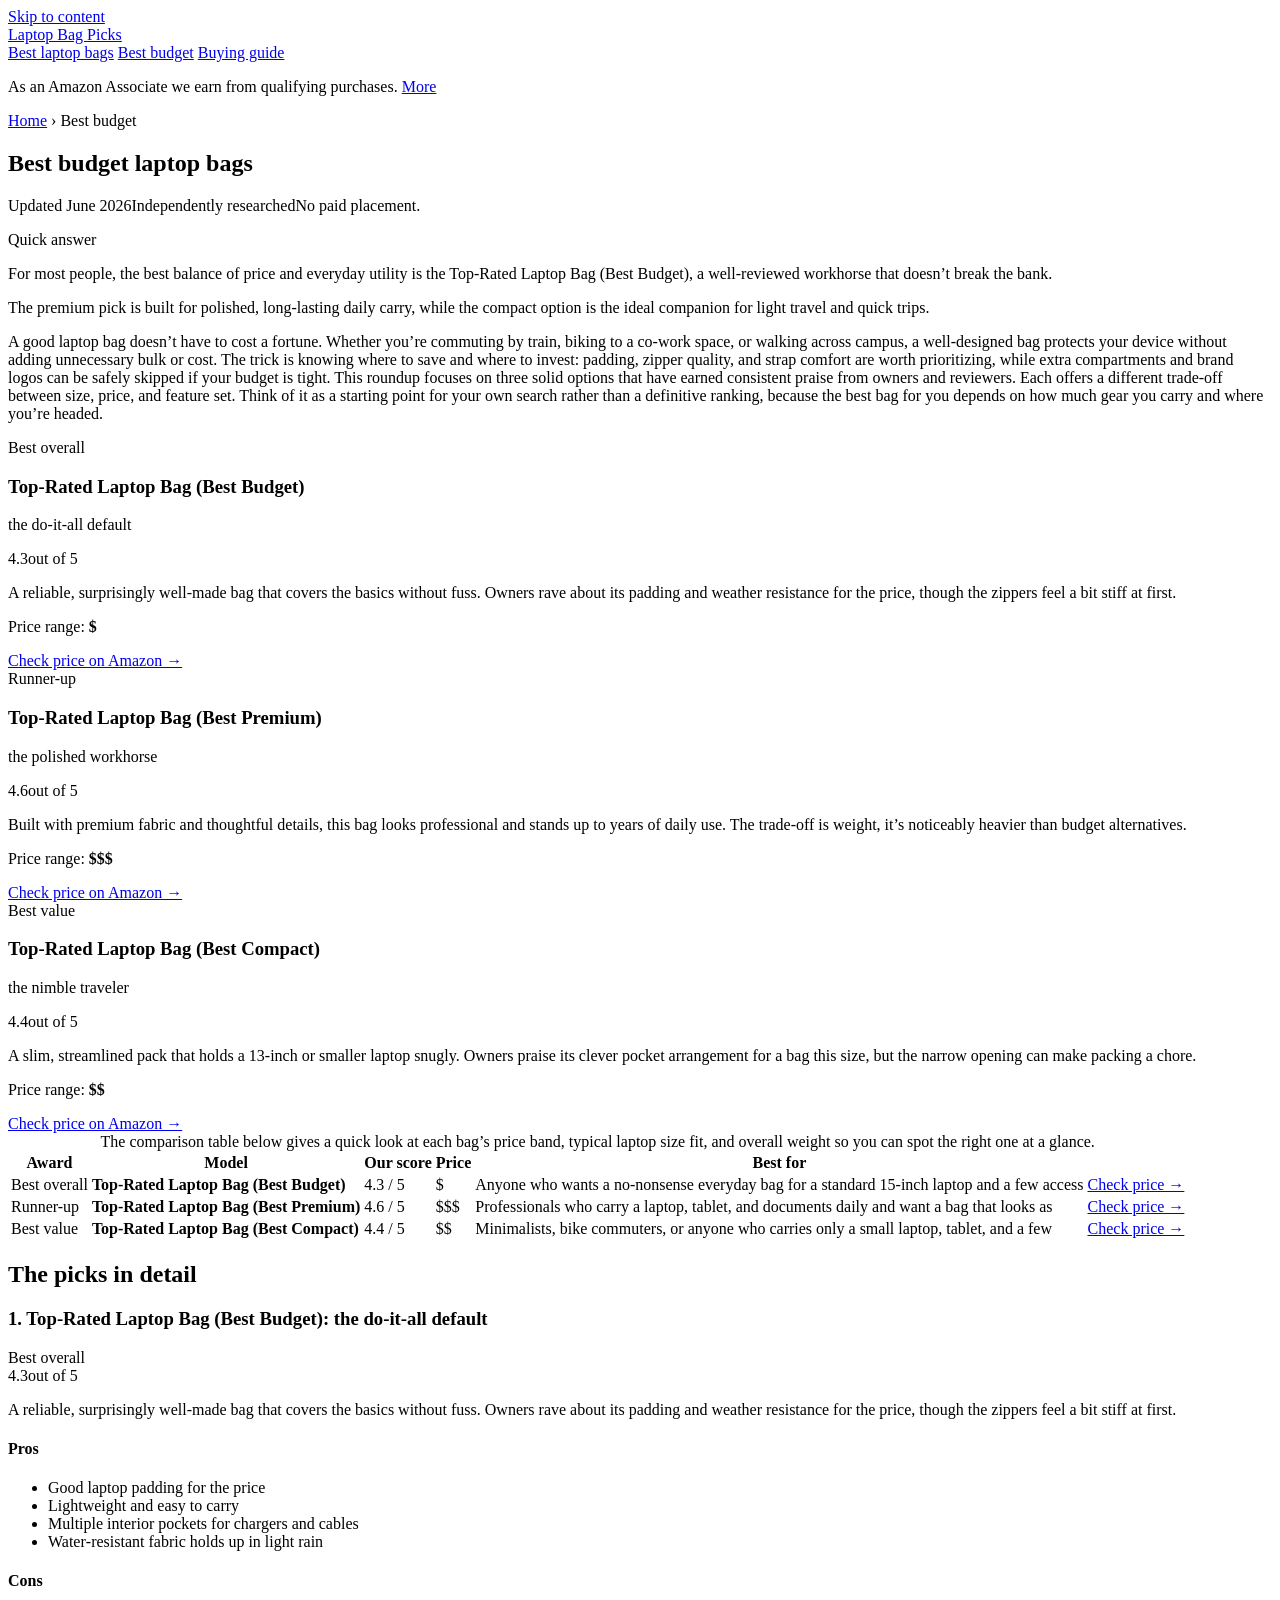
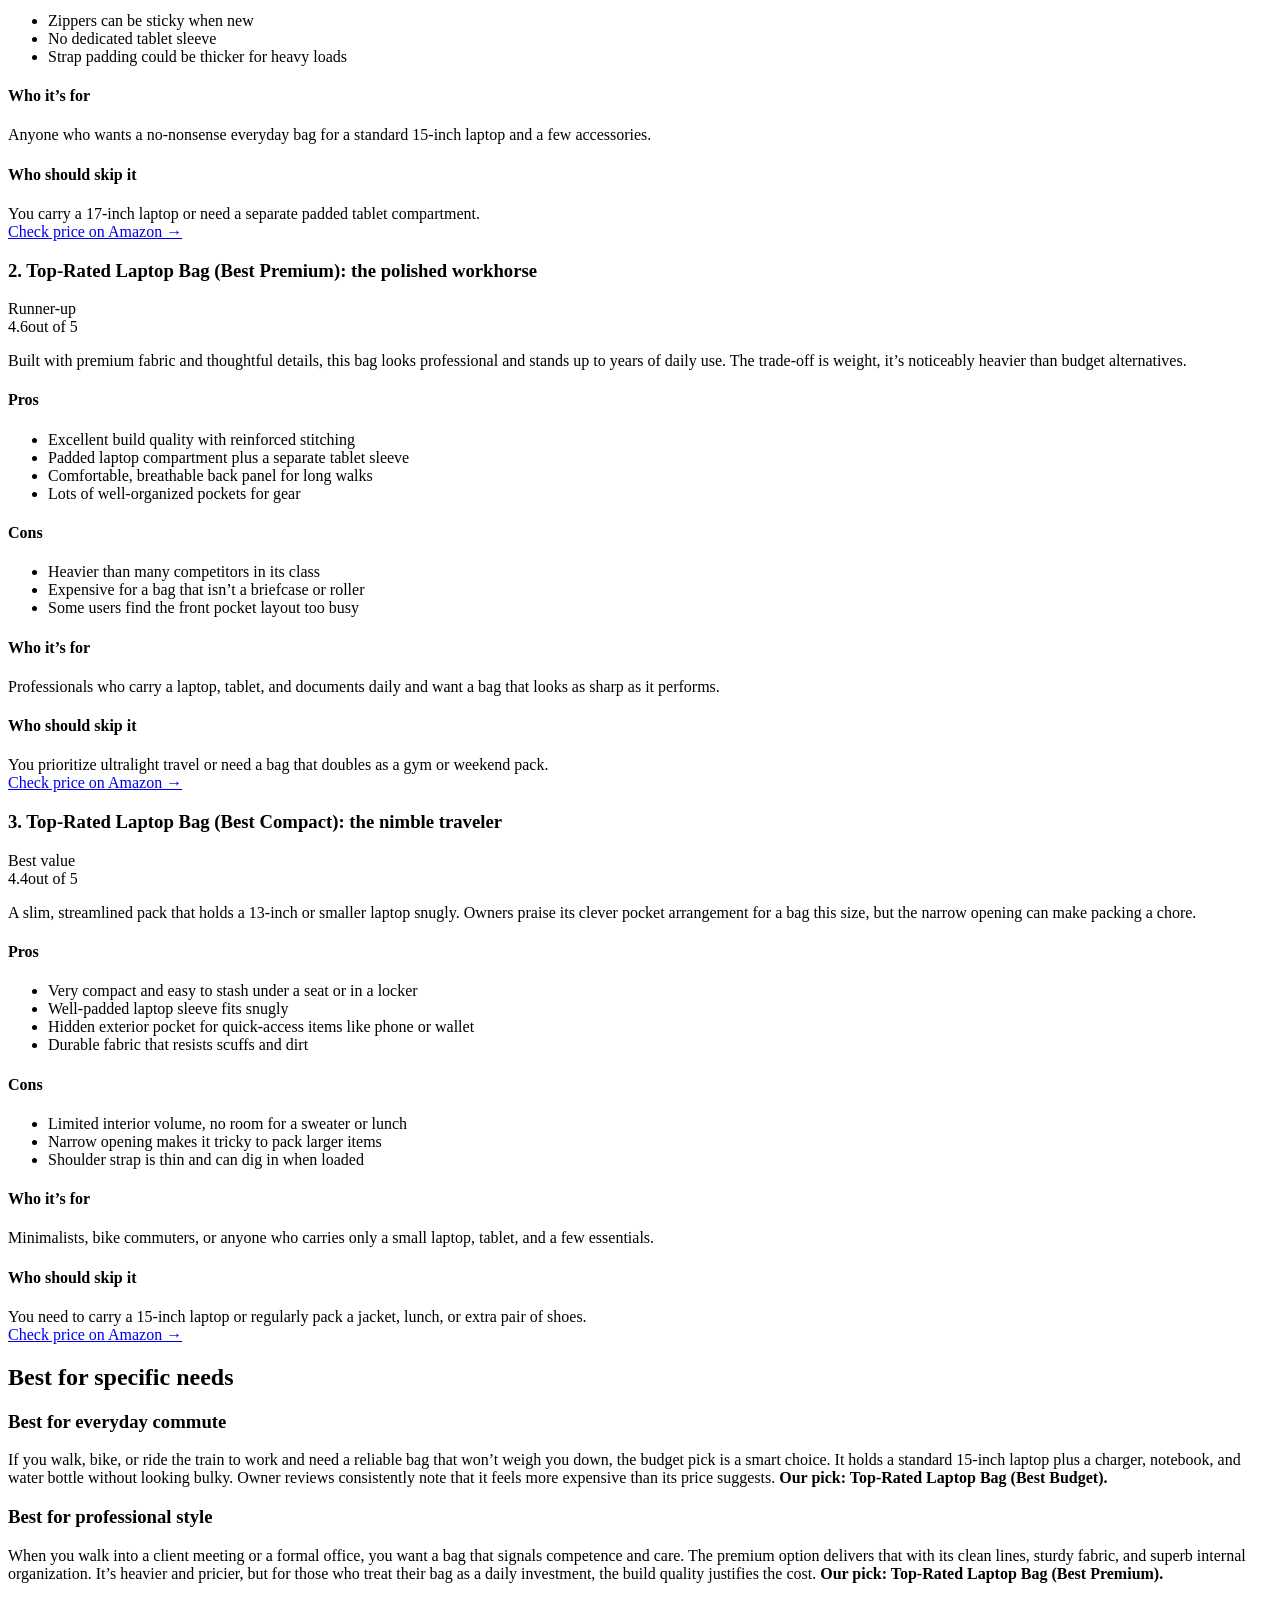
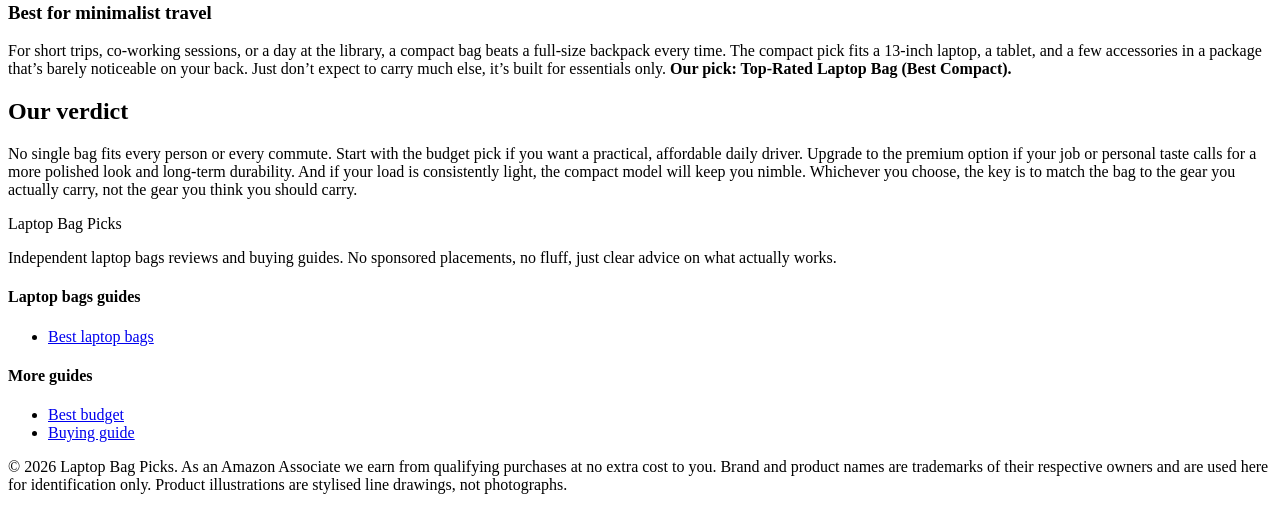
==== best-budget-laptop-bag/index.html @ 3cd90a1e "Rebuild with gold-standard generator: fix /<repo>/ link prefix, add SEO + GEO + JSON-LD" ====
<!DOCTYPE html>
<html lang="en">
<head>
  <meta charset="UTF-8">
  <meta name="viewport" content="width=device-width, initial-scale=1">
  <title>Best budget laptop bags for 2026 | Laptop Bag Picks</title>
  <meta name="description" content="The best budget laptop bags in 2026. Great performance without the premium price.">
  <link rel="canonical" href="https://lee-fuhr.github.io/laptop-bag-picks/best-budget-laptop-bag/">
  <meta name="robots" content="index, follow, max-image-preview:large">
  <meta property="og:type" content="article">
  <meta property="og:site_name" content="Laptop Bag Picks">
  <meta property="og:title" content="Best budget laptop bags for 2026 | Laptop Bag Picks">
  <meta property="og:description" content="The best budget laptop bags in 2026. Great performance without the premium price.">
  <meta property="og:url" content="https://lee-fuhr.github.io/laptop-bag-picks/best-budget-laptop-bag/">
  <meta name="twitter:card" content="summary_large_image">
  <meta name="twitter:title" content="Best budget laptop bags for 2026 | Laptop Bag Picks">
  <meta name="twitter:description" content="The best budget laptop bags in 2026. Great performance without the premium price.">
  <link rel="stylesheet" href="/laptop-bag-picks/css/style.css">
  <script defer data-domain="lee-fuhr.github.io/laptop-bag-picks" src="https://plausible.io/js/script.js"></script>
<script type="application/ld+json">
{
  "@context": "https://schema.org",
  "@graph": [
    {
      "@type": "WebSite",
      "@id": "https://lee-fuhr.github.io/laptop-bag-picks/#website",
      "url": "https://lee-fuhr.github.io/laptop-bag-picks/",
      "name": "Laptop Bag Picks",
      "publisher": {
        "@type": "Organization",
        "name": "Laptop Bag Picks"
      }
    },
    {
      "@type": "BreadcrumbList",
      "itemListElement": [
        {
          "@type": "ListItem",
          "position": 1,
          "name": "Home",
          "item": "https://lee-fuhr.github.io/laptop-bag-picks/"
        },
        {
          "@type": "ListItem",
          "position": 2,
          "name": "Best budget",
          "item": "https://lee-fuhr.github.io/laptop-bag-picks/best-budget-laptop-bag/"
        }
      ]
    },
    {
      "@type": "ItemList",
      "name": "Best budget laptop bags",
      "itemListOrder": "https://schema.org/ItemListOrderDescending",
      "numberOfItems": 3,
      "itemListElement": [
        {
          "@type": "ListItem",
          "position": 1,
          "item": {
            "@type": "Product",
            "name": "Top-Rated Laptop Bag (Best Budget)",
            "description": "",
            "review": {
              "@type": "Review",
              "reviewBody": "",
              "author": {
                "@type": "Organization",
                "name": "Laptop Bag Picks"
              },
              "reviewRating": {
                "@type": "Rating",
                "ratingValue": 4.3,
                "bestRating": 5,
                "worstRating": 1
              }
            },
            "offers": {
              "@type": "Offer",
              "url": "https://www.amazon.com/s?k=Top-Rated+Laptop+Bag+%28Best+Budget%29&tag=leefuhrpicks-20",
              "availability": "https://schema.org/InStock",
              "priceCurrency": "USD"
            }
          }
        },
        {
          "@type": "ListItem",
          "position": 2,
          "item": {
            "@type": "Product",
            "name": "Top-Rated Laptop Bag (Best Premium)",
            "description": "",
            "review": {
              "@type": "Review",
              "reviewBody": "",
              "author": {
                "@type": "Organization",
                "name": "Laptop Bag Picks"
              },
              "reviewRating": {
                "@type": "Rating",
                "ratingValue": 4.6,
                "bestRating": 5,
                "worstRating": 1
              }
            },
            "offers": {
              "@type": "Offer",
              "url": "https://www.amazon.com/s?k=Top-Rated+Laptop+Bag+%28Best+Premium%29&tag=leefuhrpicks-20",
              "availability": "https://schema.org/InStock",
              "priceCurrency": "USD"
            }
          }
        },
        {
          "@type": "ListItem",
          "position": 3,
          "item": {
            "@type": "Product",
            "name": "Top-Rated Laptop Bag (Best Compact)",
            "description": "",
            "review": {
              "@type": "Review",
              "reviewBody": "",
              "author": {
                "@type": "Organization",
                "name": "Laptop Bag Picks"
              },
              "reviewRating": {
                "@type": "Rating",
                "ratingValue": 4.4,
                "bestRating": 5,
                "worstRating": 1
              }
            },
            "offers": {
              "@type": "Offer",
              "url": "https://www.amazon.com/s?k=Top-Rated+Laptop+Bag+%28Best+Compact%29&tag=leefuhrpicks-20",
              "availability": "https://schema.org/InStock",
              "priceCurrency": "USD"
            }
          }
        }
      ]
    },
    {
      "@type": "WebPage",
      "@id": "https://lee-fuhr.github.io/laptop-bag-picks/best-budget-laptop-bag/#webpage",
      "url": "https://lee-fuhr.github.io/laptop-bag-picks/best-budget-laptop-bag/",
      "name": "Best budget laptop bags for 2026",
      "description": "The best budget laptop bags in 2026. Great performance without the premium price.",
      "isPartOf": {
        "@id": "https://lee-fuhr.github.io/laptop-bag-picks/#website"
      }
    }
  ]
}
</script>
</head>
<body>
  <a class="skip-link" href="#main">Skip to content</a>
  <header>
    <div class="container">
      <a class="brand" href="/laptop-bag-picks/">Laptop Bag <span class="dot">Picks</span></a>
      <nav>
      <a href="/laptop-bag-picks/best-laptop-bag/">Best laptop bags</a>
      <a href="/laptop-bag-picks/best-budget-laptop-bag/">Best budget</a>
      <a href="/laptop-bag-picks/laptop-bag-buying-guide/">Buying guide</a>
      </nav>
    </div>
  </header>
  <main id="main">
    <div class="container">
      <p class="affiliate-note">As an Amazon Associate we earn from qualifying purchases. <a href="#site-footer">More</a></p>
      <article>
<div class="breadcrumb"><a href="/laptop-bag-picks/">Home</a> › Best budget</div>
<h1>Best budget laptop bags</h1>

<p class="updated"><span class="pill live">Updated June 2026</span><span class="pill">Independently researched</span><span>No paid placement.</span></p>

<div class="tldr"><span class="tldr-label">Quick answer</span>
<p>For most people, the best balance of price and everyday utility is the Top‑Rated Laptop Bag (Best Budget), a well‑reviewed workhorse that doesn’t break the bank.</p>
<p>The premium pick is built for polished, long‑lasting daily carry, while the compact option is the ideal companion for light travel and quick trips.</p>
</div>

<p>A good laptop bag doesn’t have to cost a fortune. Whether you’re commuting by train, biking to a co‑work space, or walking across campus, a well‑designed bag protects your device without adding unnecessary bulk or cost. The trick is knowing where to save and where to invest: padding, zipper quality, and strap comfort are worth prioritizing, while extra compartments and brand logos can be safely skipped if your budget is tight. This roundup focuses on three solid options that have earned consistent praise from owners and reviewers. Each offers a different trade‑off between size, price, and feature set. Think of it as a starting point for your own search rather than a definitive ranking, because the best bag for you depends on how much gear you carry and where you’re headed.</p>

<div class="picks">
  <div class="pick is-top">
    <span class="ribbon best">Best overall</span>
    
    <div class="pick-body">
    <h3>Top-Rated Laptop Bag (Best Budget)</h3>
    <p class="pick-sub">the do‑it‑all default</p>
    <span class="stars"><span class="num">4.3</span><span class="bar"><span style="width:86%"></span></span><span>out of 5</span></span>
    <p class="blurb">A reliable, surprisingly well‑made bag that covers the basics without fuss. Owners rave about its padding and weather resistance for the price, though the zippers feel a bit stiff at first.</p>
    <p class="price-range">Price range: <b>$</b></p>
    <a class="btn-amazon full" href="https://www.amazon.com/s?k=Top-Rated+Laptop+Bag+%28Best+Budget%29&tag=leefuhrpicks-20" rel="nofollow sponsored noopener" target="_blank">Check price on Amazon &rarr;</a>
    </div>
  </div>
  <div class="pick">
    <span class="ribbon runner">Runner-up</span>
    
    <div class="pick-body">
    <h3>Top-Rated Laptop Bag (Best Premium)</h3>
    <p class="pick-sub">the polished workhorse</p>
    <span class="stars"><span class="num">4.6</span><span class="bar"><span style="width:92%"></span></span><span>out of 5</span></span>
    <p class="blurb">Built with premium fabric and thoughtful details, this bag looks professional and stands up to years of daily use. The trade‑off is weight, it’s noticeably heavier than budget alternatives.</p>
    <p class="price-range">Price range: <b>$$$</b></p>
    <a class="btn-amazon full" href="https://www.amazon.com/s?k=Top-Rated+Laptop+Bag+%28Best+Premium%29&tag=leefuhrpicks-20" rel="nofollow sponsored noopener" target="_blank">Check price on Amazon &rarr;</a>
    </div>
  </div>
  <div class="pick">
    <span class="ribbon value">Best value</span>
    
    <div class="pick-body">
    <h3>Top-Rated Laptop Bag (Best Compact)</h3>
    <p class="pick-sub">the nimble traveler</p>
    <span class="stars"><span class="num">4.4</span><span class="bar"><span style="width:88%"></span></span><span>out of 5</span></span>
    <p class="blurb">A slim, streamlined pack that holds a 13‑inch or smaller laptop snugly. Owners praise its clever pocket arrangement for a bag this size, but the narrow opening can make packing a chore.</p>
    <p class="price-range">Price range: <b>$$</b></p>
    <a class="btn-amazon full" href="https://www.amazon.com/s?k=Top-Rated+Laptop+Bag+%28Best+Compact%29&tag=leefuhrpicks-20" rel="nofollow sponsored noopener" target="_blank">Check price on Amazon &rarr;</a>
    </div>
  </div>
</div>

<div class="table-wrap">
<table class="compare">
<caption>The comparison table below gives a quick look at each bag’s price band, typical laptop size fit, and overall weight so you can spot the right one at a glance.</caption>
<thead><tr><th>Award</th><th>Model</th><th>Our score</th><th>Price</th><th>Best for</th><th></th></tr></thead>
<tbody>
<tr><td class="tag">Best overall</td><td><strong>Top-Rated Laptop Bag (Best Budget)</strong></td><td>4.3 / 5</td><td>$</td><td>Anyone who wants a no‑nonsense everyday bag for a standard 15‑inch laptop and a few access</td><td><a class="btn-amazon" href="https://www.amazon.com/s?k=Top-Rated+Laptop+Bag+%28Best+Budget%29&tag=leefuhrpicks-20" rel="nofollow sponsored noopener" target="_blank">Check price &rarr;</a></td></tr>
<tr><td class="tag">Runner-up</td><td><strong>Top-Rated Laptop Bag (Best Premium)</strong></td><td>4.6 / 5</td><td>$$$</td><td>Professionals who carry a laptop, tablet, and documents daily and want a bag that looks as</td><td><a class="btn-amazon" href="https://www.amazon.com/s?k=Top-Rated+Laptop+Bag+%28Best+Premium%29&tag=leefuhrpicks-20" rel="nofollow sponsored noopener" target="_blank">Check price &rarr;</a></td></tr>
<tr><td class="tag">Best value</td><td><strong>Top-Rated Laptop Bag (Best Compact)</strong></td><td>4.4 / 5</td><td>$$</td><td>Minimalists, bike commuters, or anyone who carries only a small laptop, tablet, and a few </td><td><a class="btn-amazon" href="https://www.amazon.com/s?k=Top-Rated+Laptop+Bag+%28Best+Compact%29&tag=leefuhrpicks-20" rel="nofollow sponsored noopener" target="_blank">Check price &rarr;</a></td></tr>
</tbody>
</table>
</div>

<h2>The picks in detail</h2>

<div class="review" id="laptop-bag-best-budget">
  <div class="rev-head"><h3>1. Top-Rated Laptop Bag (Best Budget): the do‑it‑all default</h3><span class="rev-tag">Best overall</span></div>
  <span class="stars"><span class="num">4.3</span><span class="bar"><span style="width:86%"></span></span><span>out of 5</span></span>
  <p>A reliable, surprisingly well‑made bag that covers the basics without fuss. Owners rave about its padding and weather resistance for the price, though the zippers feel a bit stiff at first.</p>
  <div class="proscons">
  <div class="pros"><h4>Pros</h4><ul><li>Good laptop padding for the price</li><li>Lightweight and easy to carry</li><li>Multiple interior pockets for chargers and cables</li><li>Water‑resistant fabric holds up in light rain</li></ul></div>
  <div class="cons"><h4>Cons</h4><ul><li>Zippers can be sticky when new</li><li>No dedicated tablet sleeve</li><li>Strap padding could be thicker for heavy loads</li></ul></div>
</div>
  <div class="whofor">
  <div class="col good"><h4>Who it’s for</h4>Anyone who wants a no‑nonsense everyday bag for a standard 15‑inch laptop and a few accessories.</div>
  <div class="col skip"><h4>Who should skip it</h4>You carry a 17‑inch laptop or need a separate padded tablet compartment.</div>
</div>
  <div class="btn-row"><a class="btn-amazon lg" href="https://www.amazon.com/s?k=Top-Rated+Laptop+Bag+%28Best+Budget%29&tag=leefuhrpicks-20" rel="nofollow sponsored noopener" target="_blank">Check price on Amazon &rarr;</a></div>
</div>
<div class="review" id="laptop-bag-best-premium">
  <div class="rev-head"><h3>2. Top-Rated Laptop Bag (Best Premium): the polished workhorse</h3><span class="rev-tag">Runner-up</span></div>
  <span class="stars"><span class="num">4.6</span><span class="bar"><span style="width:92%"></span></span><span>out of 5</span></span>
  <p>Built with premium fabric and thoughtful details, this bag looks professional and stands up to years of daily use. The trade‑off is weight, it’s noticeably heavier than budget alternatives.</p>
  <div class="proscons">
  <div class="pros"><h4>Pros</h4><ul><li>Excellent build quality with reinforced stitching</li><li>Padded laptop compartment plus a separate tablet sleeve</li><li>Comfortable, breathable back panel for long walks</li><li>Lots of well‑organized pockets for gear</li></ul></div>
  <div class="cons"><h4>Cons</h4><ul><li>Heavier than many competitors in its class</li><li>Expensive for a bag that isn’t a briefcase or roller</li><li>Some users find the front pocket layout too busy</li></ul></div>
</div>
  <div class="whofor">
  <div class="col good"><h4>Who it’s for</h4>Professionals who carry a laptop, tablet, and documents daily and want a bag that looks as sharp as it performs.</div>
  <div class="col skip"><h4>Who should skip it</h4>You prioritize ultralight travel or need a bag that doubles as a gym or weekend pack.</div>
</div>
  <div class="btn-row"><a class="btn-amazon lg" href="https://www.amazon.com/s?k=Top-Rated+Laptop+Bag+%28Best+Premium%29&tag=leefuhrpicks-20" rel="nofollow sponsored noopener" target="_blank">Check price on Amazon &rarr;</a></div>
</div>
<div class="review" id="laptop-bag-best-compact">
  <div class="rev-head"><h3>3. Top-Rated Laptop Bag (Best Compact): the nimble traveler</h3><span class="rev-tag">Best value</span></div>
  <span class="stars"><span class="num">4.4</span><span class="bar"><span style="width:88%"></span></span><span>out of 5</span></span>
  <p>A slim, streamlined pack that holds a 13‑inch or smaller laptop snugly. Owners praise its clever pocket arrangement for a bag this size, but the narrow opening can make packing a chore.</p>
  <div class="proscons">
  <div class="pros"><h4>Pros</h4><ul><li>Very compact and easy to stash under a seat or in a locker</li><li>Well‑padded laptop sleeve fits snugly</li><li>Hidden exterior pocket for quick‑access items like phone or wallet</li><li>Durable fabric that resists scuffs and dirt</li></ul></div>
  <div class="cons"><h4>Cons</h4><ul><li>Limited interior volume, no room for a sweater or lunch</li><li>Narrow opening makes it tricky to pack larger items</li><li>Shoulder strap is thin and can dig in when loaded</li></ul></div>
</div>
  <div class="whofor">
  <div class="col good"><h4>Who it’s for</h4>Minimalists, bike commuters, or anyone who carries only a small laptop, tablet, and a few essentials.</div>
  <div class="col skip"><h4>Who should skip it</h4>You need to carry a 15‑inch laptop or regularly pack a jacket, lunch, or extra pair of shoes.</div>
</div>
  <div class="btn-row"><a class="btn-amazon lg" href="https://www.amazon.com/s?k=Top-Rated+Laptop+Bag+%28Best+Compact%29&tag=leefuhrpicks-20" rel="nofollow sponsored noopener" target="_blank">Check price on Amazon &rarr;</a></div>
</div>

<h2>Best for specific needs</h2>
<h3>Best for everyday commute</h3>
<p>If you walk, bike, or ride the train to work and need a reliable bag that won’t weigh you down, the budget pick is a smart choice. It holds a standard 15‑inch laptop plus a charger, notebook, and water bottle without looking bulky. Owner reviews consistently note that it feels more expensive than its price suggests. <strong>Our pick: Top-Rated Laptop Bag (Best Budget).</strong></p>
<h3>Best for professional style</h3>
<p>When you walk into a client meeting or a formal office, you want a bag that signals competence and care. The premium option delivers that with its clean lines, sturdy fabric, and superb internal organization. It’s heavier and pricier, but for those who treat their bag as a daily investment, the build quality justifies the cost. <strong>Our pick: Top-Rated Laptop Bag (Best Premium).</strong></p>
<h3>Best for minimalist travel</h3>
<p>For short trips, co‑working sessions, or a day at the library, a compact bag beats a full‑size backpack every time. The compact pick fits a 13‑inch laptop, a tablet, and a few accessories in a package that’s barely noticeable on your back. Just don’t expect to carry much else, it’s built for essentials only. <strong>Our pick: Top-Rated Laptop Bag (Best Compact).</strong></p>

<h2>Our verdict</h2>
<p>No single bag fits every person or every commute. Start with the budget pick if you want a practical, affordable daily driver. Upgrade to the premium option if your job or personal taste calls for a more polished look and long‑term durability. And if your load is consistently light, the compact model will keep you nimble. Whichever you choose, the key is to match the bag to the gear you actually carry, not the gear you think you should carry.</p>
      </article>
    </div>
  </main>
<footer id="site-footer">
    <div class="container">
      <div class="footer-grid">
        <div>
          <p class="brand-mark">Laptop Bag <span class="dot">Picks</span></p>
          <p>Independent laptop bags reviews and buying guides. No sponsored placements, no fluff, just clear advice on what actually works.</p>
        </div>
        <div>
          <h4>Laptop bags guides</h4>
          <ul>
      <li><a href="/laptop-bag-picks/best-laptop-bag/">Best laptop bags</a></li>
          </ul>
        </div>
        <div>
          <h4>More guides</h4>
          <ul>
      <li><a href="/laptop-bag-picks/best-budget-laptop-bag/">Best budget</a></li>
      <li><a href="/laptop-bag-picks/laptop-bag-buying-guide/">Buying guide</a></li>
          </ul>
        </div>
      </div>
      <div class="footer-bottom">
        <p>&copy; 2026 Laptop Bag Picks. As an Amazon Associate we earn from qualifying purchases at no extra cost to you. Brand and product names are trademarks of their respective owners and are used here for identification only. Product illustrations are stylised line drawings, not photographs.</p>
      </div>
    </div>
  </footer>
</body>
</html>
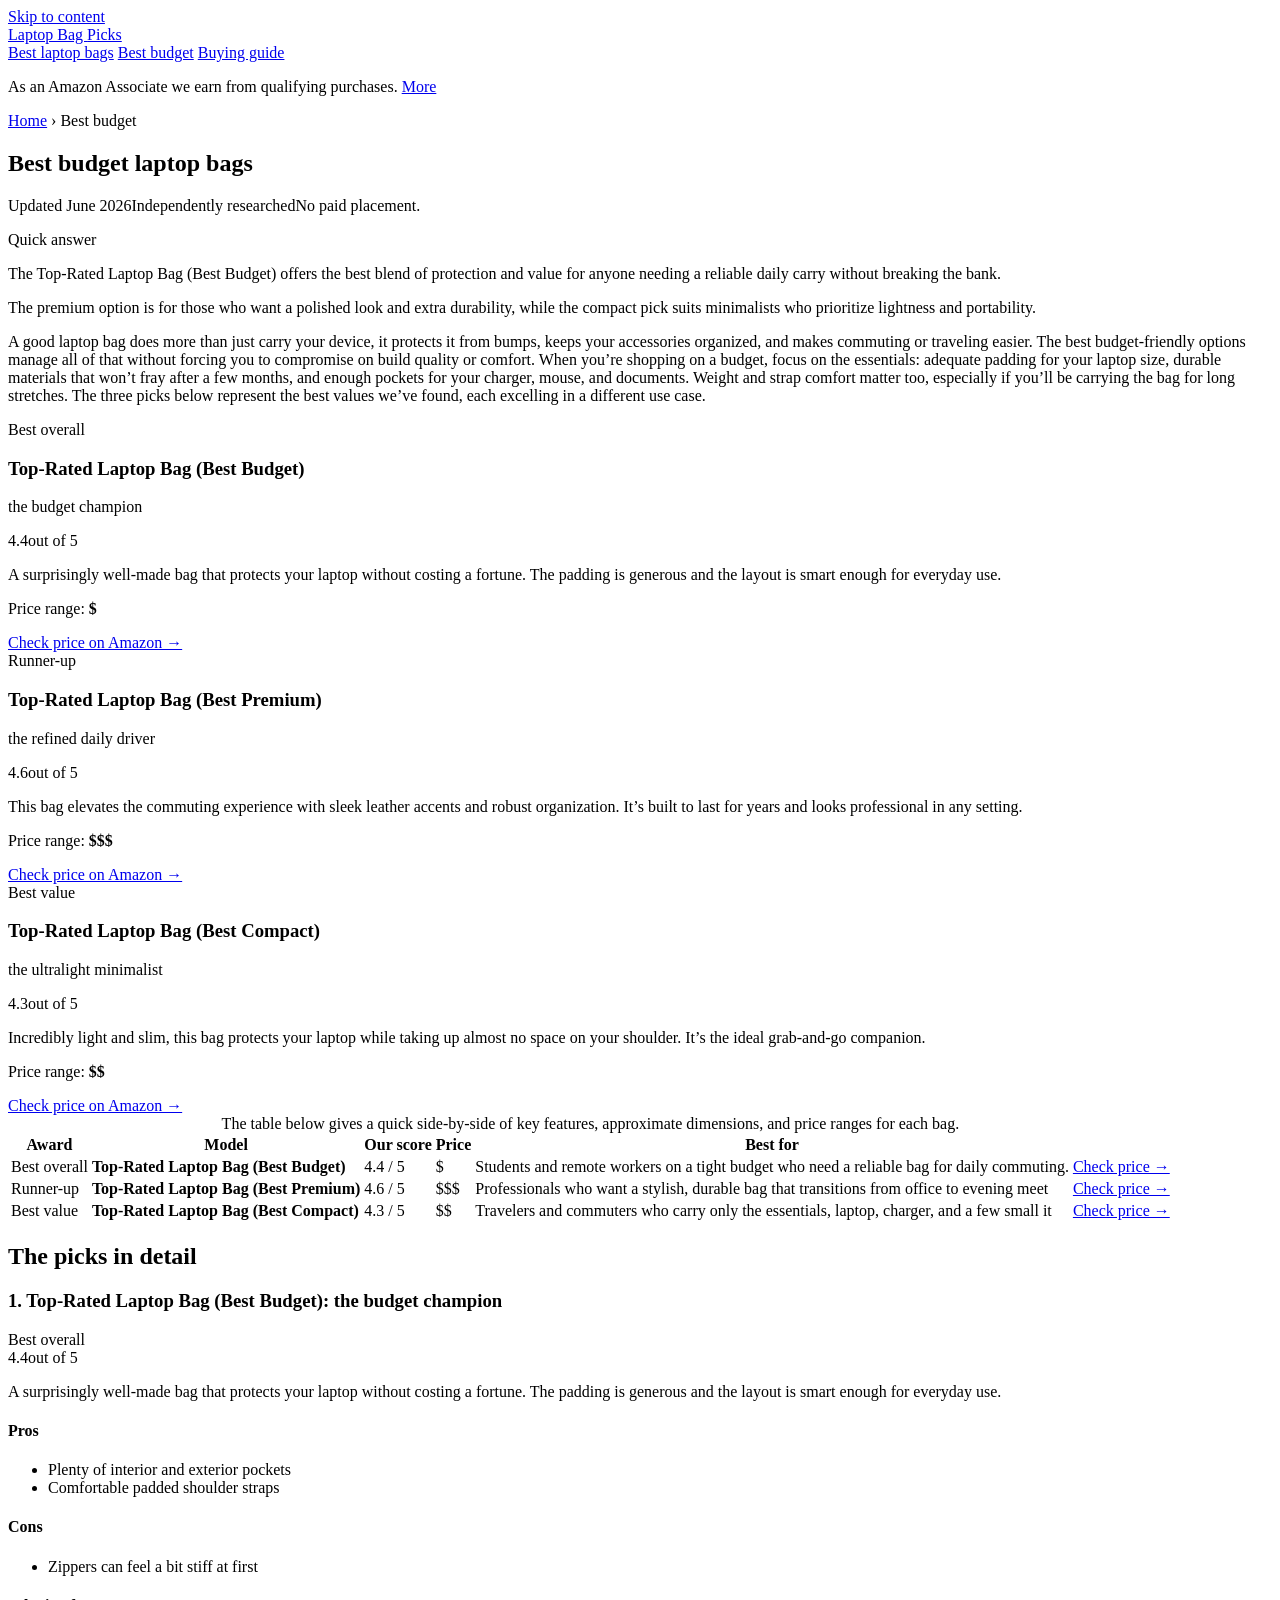
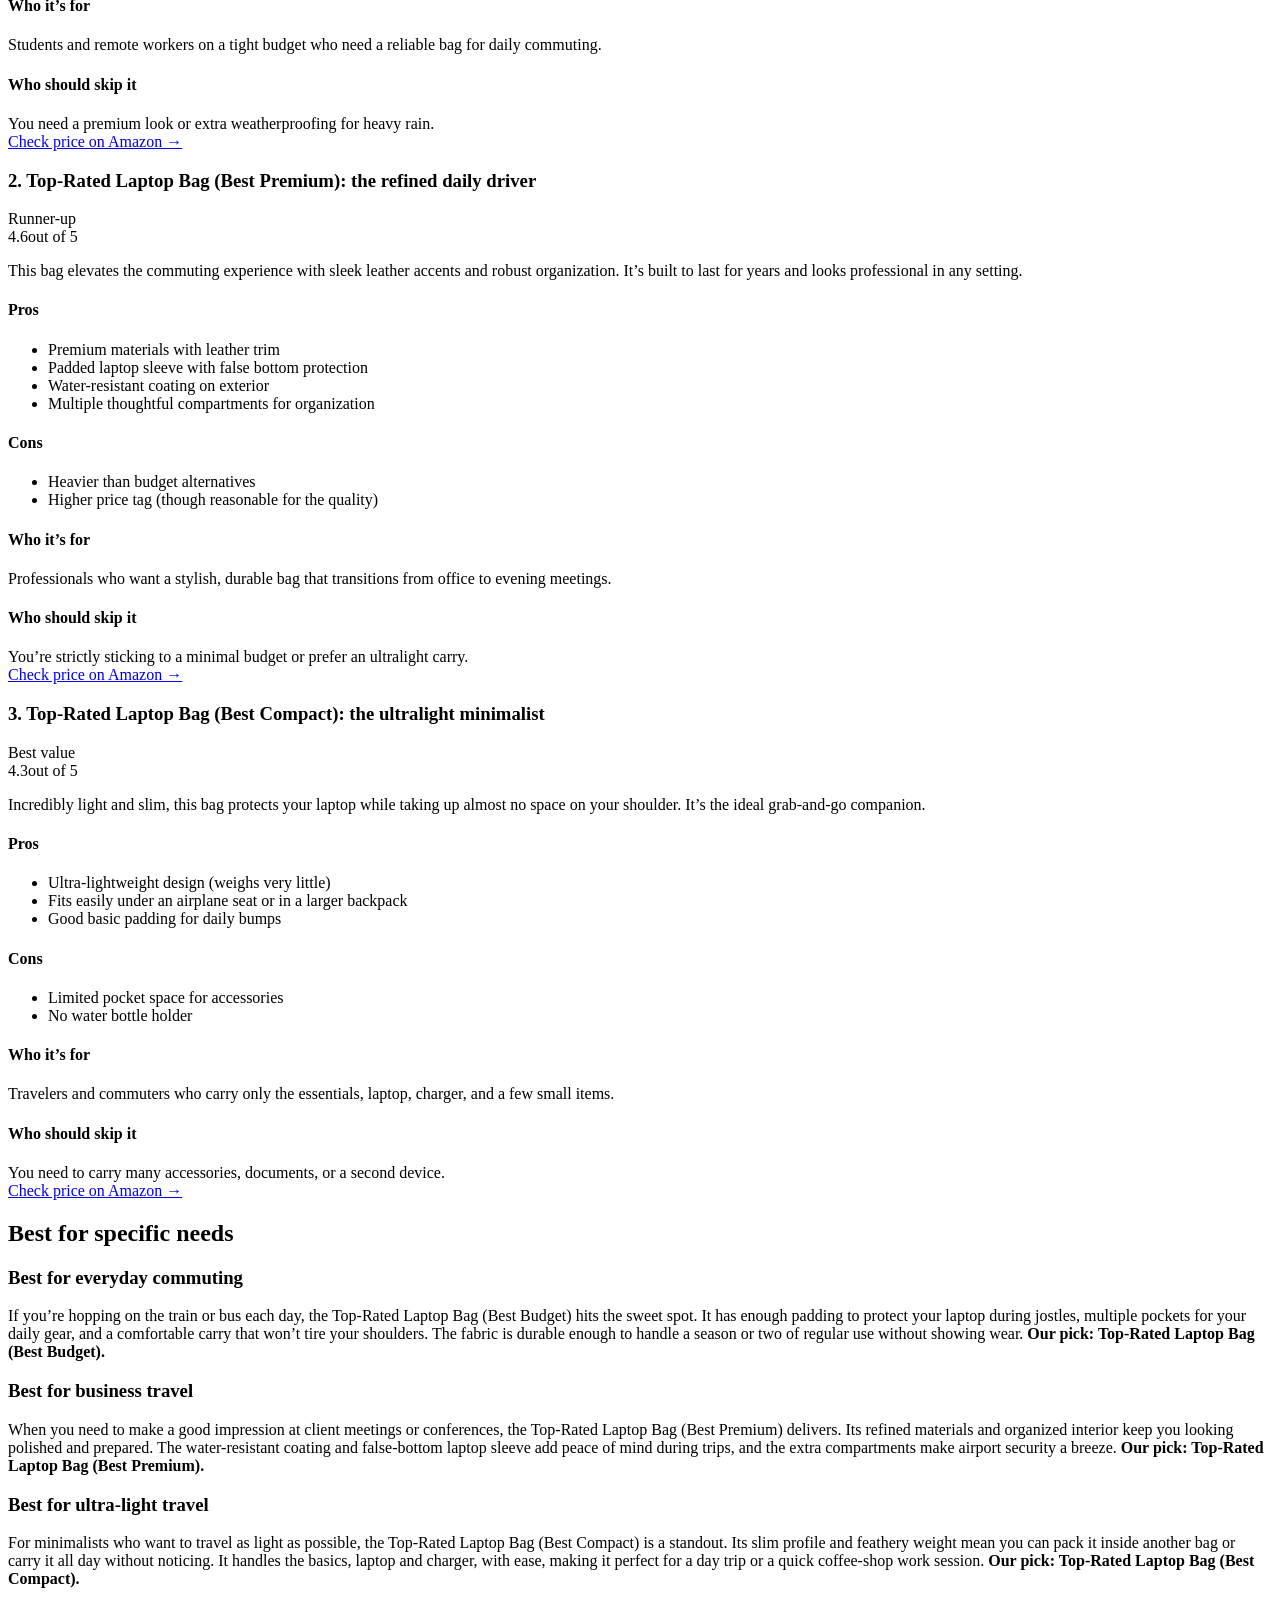
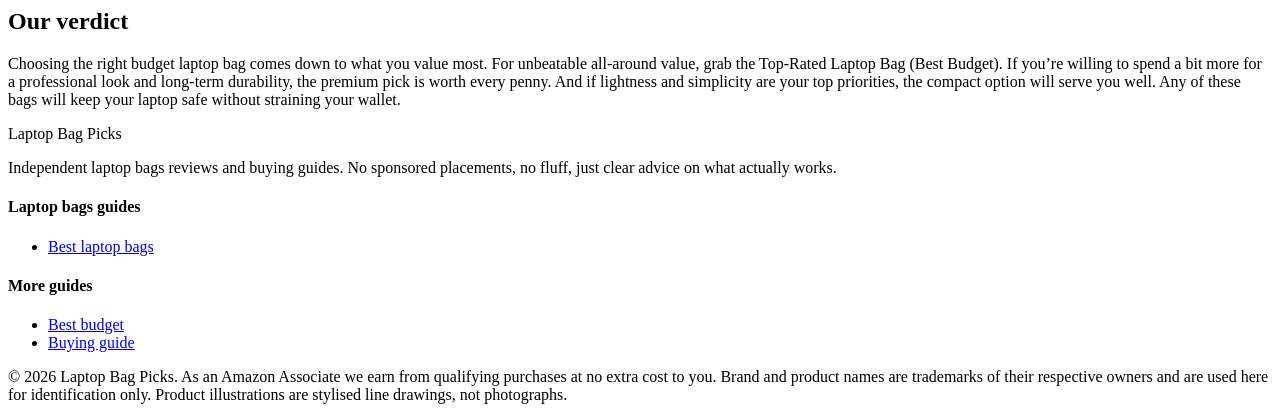
==== commit f3a7958a: "Rebuild with gold-standard generator: fix /<repo>/ link prefix, add SEO + GEO + JSON-LD" ====
--- a/best-budget-laptop-bag/index.html
+++ b/best-budget-laptop-bag/index.html
@@ -5,26 +5,26 @@
   <meta name="viewport" content="width=device-width, initial-scale=1">
   <title>Best budget laptop bags for 2026 | Laptop Bag Picks</title>
   <meta name="description" content="The best budget laptop bags in 2026. Great performance without the premium price.">
-  <link rel="canonical" href="https://lee-fuhr.github.io/laptop-bag-picks/best-budget-laptop-bag/">
+  <link rel="canonical" href="https://reviews.leefuhr.com/laptop-bag-picks/best-budget-laptop-bag/">
   <meta name="robots" content="index, follow, max-image-preview:large">
   <meta property="og:type" content="article">
   <meta property="og:site_name" content="Laptop Bag Picks">
   <meta property="og:title" content="Best budget laptop bags for 2026 | Laptop Bag Picks">
   <meta property="og:description" content="The best budget laptop bags in 2026. Great performance without the premium price.">
-  <meta property="og:url" content="https://lee-fuhr.github.io/laptop-bag-picks/best-budget-laptop-bag/">
+  <meta property="og:url" content="https://reviews.leefuhr.com/laptop-bag-picks/best-budget-laptop-bag/">
   <meta name="twitter:card" content="summary_large_image">
   <meta name="twitter:title" content="Best budget laptop bags for 2026 | Laptop Bag Picks">
   <meta name="twitter:description" content="The best budget laptop bags in 2026. Great performance without the premium price.">
   <link rel="stylesheet" href="/laptop-bag-picks/css/style.css">
-  <script defer data-domain="lee-fuhr.github.io/laptop-bag-picks" src="https://plausible.io/js/script.js"></script>
+  <script defer data-domain="reviews.leefuhr.com/laptop-bag-picks" src="https://plausible.io/js/script.js"></script>
 <script type="application/ld+json">
 {
   "@context": "https://schema.org",
   "@graph": [
     {
       "@type": "WebSite",
-      "@id": "https://lee-fuhr.github.io/laptop-bag-picks/#website",
-      "url": "https://lee-fuhr.github.io/laptop-bag-picks/",
+      "@id": "https://reviews.leefuhr.com/laptop-bag-picks/#website",
+      "url": "https://reviews.leefuhr.com/laptop-bag-picks/",
       "name": "Laptop Bag Picks",
       "publisher": {
         "@type": "Organization",
@@ -38,13 +38,13 @@
           "@type": "ListItem",
           "position": 1,
           "name": "Home",
-          "item": "https://lee-fuhr.github.io/laptop-bag-picks/"
+          "item": "https://reviews.leefuhr.com/laptop-bag-picks/"
         },
         {
           "@type": "ListItem",
           "position": 2,
           "name": "Best budget",
-          "item": "https://lee-fuhr.github.io/laptop-bag-picks/best-budget-laptop-bag/"
+          "item": "https://reviews.leefuhr.com/laptop-bag-picks/best-budget-laptop-bag/"
         }
       ]
     },
@@ -70,7 +70,7 @@
               },
               "reviewRating": {
                 "@type": "Rating",
-                "ratingValue": 4.3,
+                "ratingValue": 4.4,
                 "bestRating": 5,
                 "worstRating": 1
               }
@@ -128,7 +128,7 @@
               },
               "reviewRating": {
                 "@type": "Rating",
-                "ratingValue": 4.4,
+                "ratingValue": 4.3,
                 "bestRating": 5,
                 "worstRating": 1
               }
@@ -145,12 +145,12 @@
     },
     {
       "@type": "WebPage",
-      "@id": "https://lee-fuhr.github.io/laptop-bag-picks/best-budget-laptop-bag/#webpage",
-      "url": "https://lee-fuhr.github.io/laptop-bag-picks/best-budget-laptop-bag/",
+      "@id": "https://reviews.leefuhr.com/laptop-bag-picks/best-budget-laptop-bag/#webpage",
+      "url": "https://reviews.leefuhr.com/laptop-bag-picks/best-budget-laptop-bag/",
       "name": "Best budget laptop bags for 2026",
       "description": "The best budget laptop bags in 2026. Great performance without the premium price.",
       "isPartOf": {
-        "@id": "https://lee-fuhr.github.io/laptop-bag-picks/#website"
+        "@id": "https://reviews.leefuhr.com/laptop-bag-picks/#website"
       }
     }
   ]
@@ -179,11 +179,11 @@
 <p class="updated"><span class="pill live">Updated June 2026</span><span class="pill">Independently researched</span><span>No paid placement.</span></p>
 
 <div class="tldr"><span class="tldr-label">Quick answer</span>
-<p>For most people, the best balance of price and everyday utility is the Top‑Rated Laptop Bag (Best Budget), a well‑reviewed workhorse that doesn’t break the bank.</p>
-<p>The premium pick is built for polished, long‑lasting daily carry, while the compact option is the ideal companion for light travel and quick trips.</p>
-</div>
-
-<p>A good laptop bag doesn’t have to cost a fortune. Whether you’re commuting by train, biking to a co‑work space, or walking across campus, a well‑designed bag protects your device without adding unnecessary bulk or cost. The trick is knowing where to save and where to invest: padding, zipper quality, and strap comfort are worth prioritizing, while extra compartments and brand logos can be safely skipped if your budget is tight. This roundup focuses on three solid options that have earned consistent praise from owners and reviewers. Each offers a different trade‑off between size, price, and feature set. Think of it as a starting point for your own search rather than a definitive ranking, because the best bag for you depends on how much gear you carry and where you’re headed.</p>
+<p>The Top-Rated Laptop Bag (Best Budget) offers the best blend of protection and value for anyone needing a reliable daily carry without breaking the bank.</p>
+<p>The premium option is for those who want a polished look and extra durability, while the compact pick suits minimalists who prioritize lightness and portability.</p>
+</div>
+
+<p>A good laptop bag does more than just carry your device, it protects it from bumps, keeps your accessories organized, and makes commuting or traveling easier. The best budget-friendly options manage all of that without forcing you to compromise on build quality or comfort. When you’re shopping on a budget, focus on the essentials: adequate padding for your laptop size, durable materials that won’t fray after a few months, and enough pockets for your charger, mouse, and documents. Weight and strap comfort matter too, especially if you’ll be carrying the bag for long stretches. The three picks below represent the best values we’ve found, each excelling in a different use case.</p>
 
 <div class="picks">
   <div class="pick is-top">
@@ -191,9 +191,9 @@
     
     <div class="pick-body">
     <h3>Top-Rated Laptop Bag (Best Budget)</h3>
-    <p class="pick-sub">the do‑it‑all default</p>
-    <span class="stars"><span class="num">4.3</span><span class="bar"><span style="width:86%"></span></span><span>out of 5</span></span>
-    <p class="blurb">A reliable, surprisingly well‑made bag that covers the basics without fuss. Owners rave about its padding and weather resistance for the price, though the zippers feel a bit stiff at first.</p>
+    <p class="pick-sub">the budget champion</p>
+    <span class="stars"><span class="num">4.4</span><span class="bar"><span style="width:88%"></span></span><span>out of 5</span></span>
+    <p class="blurb">A surprisingly well-made bag that protects your laptop without costing a fortune. The padding is generous and the layout is smart enough for everyday use.</p>
     <p class="price-range">Price range: <b>$</b></p>
     <a class="btn-amazon full" href="https://www.amazon.com/s?k=Top-Rated+Laptop+Bag+%28Best+Budget%29&tag=leefuhrpicks-20" rel="nofollow sponsored noopener" target="_blank">Check price on Amazon &rarr;</a>
     </div>
@@ -203,9 +203,9 @@
     
     <div class="pick-body">
     <h3>Top-Rated Laptop Bag (Best Premium)</h3>
-    <p class="pick-sub">the polished workhorse</p>
+    <p class="pick-sub">the refined daily driver</p>
     <span class="stars"><span class="num">4.6</span><span class="bar"><span style="width:92%"></span></span><span>out of 5</span></span>
-    <p class="blurb">Built with premium fabric and thoughtful details, this bag looks professional and stands up to years of daily use. The trade‑off is weight, it’s noticeably heavier than budget alternatives.</p>
+    <p class="blurb">This bag elevates the commuting experience with sleek leather accents and robust organization. It’s built to last for years and looks professional in any setting.</p>
     <p class="price-range">Price range: <b>$$$</b></p>
     <a class="btn-amazon full" href="https://www.amazon.com/s?k=Top-Rated+Laptop+Bag+%28Best+Premium%29&tag=leefuhrpicks-20" rel="nofollow sponsored noopener" target="_blank">Check price on Amazon &rarr;</a>
     </div>
@@ -215,9 +215,9 @@
     
     <div class="pick-body">
     <h3>Top-Rated Laptop Bag (Best Compact)</h3>
-    <p class="pick-sub">the nimble traveler</p>
-    <span class="stars"><span class="num">4.4</span><span class="bar"><span style="width:88%"></span></span><span>out of 5</span></span>
-    <p class="blurb">A slim, streamlined pack that holds a 13‑inch or smaller laptop snugly. Owners praise its clever pocket arrangement for a bag this size, but the narrow opening can make packing a chore.</p>
+    <p class="pick-sub">the ultralight minimalist</p>
+    <span class="stars"><span class="num">4.3</span><span class="bar"><span style="width:86%"></span></span><span>out of 5</span></span>
+    <p class="blurb">Incredibly light and slim, this bag protects your laptop while taking up almost no space on your shoulder. It’s the ideal grab-and-go companion.</p>
     <p class="price-range">Price range: <b>$$</b></p>
     <a class="btn-amazon full" href="https://www.amazon.com/s?k=Top-Rated+Laptop+Bag+%28Best+Compact%29&tag=leefuhrpicks-20" rel="nofollow sponsored noopener" target="_blank">Check price on Amazon &rarr;</a>
     </div>
@@ -226,12 +226,12 @@
 
 <div class="table-wrap">
 <table class="compare">
-<caption>The comparison table below gives a quick look at each bag’s price band, typical laptop size fit, and overall weight so you can spot the right one at a glance.</caption>
+<caption>The table below gives a quick side-by-side of key features, approximate dimensions, and price ranges for each bag.</caption>
 <thead><tr><th>Award</th><th>Model</th><th>Our score</th><th>Price</th><th>Best for</th><th></th></tr></thead>
 <tbody>
-<tr><td class="tag">Best overall</td><td><strong>Top-Rated Laptop Bag (Best Budget)</strong></td><td>4.3 / 5</td><td>$</td><td>Anyone who wants a no‑nonsense everyday bag for a standard 15‑inch laptop and a few access</td><td><a class="btn-amazon" href="https://www.amazon.com/s?k=Top-Rated+Laptop+Bag+%28Best+Budget%29&tag=leefuhrpicks-20" rel="nofollow sponsored noopener" target="_blank">Check price &rarr;</a></td></tr>
-<tr><td class="tag">Runner-up</td><td><strong>Top-Rated Laptop Bag (Best Premium)</strong></td><td>4.6 / 5</td><td>$$$</td><td>Professionals who carry a laptop, tablet, and documents daily and want a bag that looks as</td><td><a class="btn-amazon" href="https://www.amazon.com/s?k=Top-Rated+Laptop+Bag+%28Best+Premium%29&tag=leefuhrpicks-20" rel="nofollow sponsored noopener" target="_blank">Check price &rarr;</a></td></tr>
-<tr><td class="tag">Best value</td><td><strong>Top-Rated Laptop Bag (Best Compact)</strong></td><td>4.4 / 5</td><td>$$</td><td>Minimalists, bike commuters, or anyone who carries only a small laptop, tablet, and a few </td><td><a class="btn-amazon" href="https://www.amazon.com/s?k=Top-Rated+Laptop+Bag+%28Best+Compact%29&tag=leefuhrpicks-20" rel="nofollow sponsored noopener" target="_blank">Check price &rarr;</a></td></tr>
+<tr><td class="tag">Best overall</td><td><strong>Top-Rated Laptop Bag (Best Budget)</strong></td><td>4.4 / 5</td><td>$</td><td>Students and remote workers on a tight budget who need a reliable bag for daily commuting.</td><td><a class="btn-amazon" href="https://www.amazon.com/s?k=Top-Rated+Laptop+Bag+%28Best+Budget%29&tag=leefuhrpicks-20" rel="nofollow sponsored noopener" target="_blank">Check price &rarr;</a></td></tr>
+<tr><td class="tag">Runner-up</td><td><strong>Top-Rated Laptop Bag (Best Premium)</strong></td><td>4.6 / 5</td><td>$$$</td><td>Professionals who want a stylish, durable bag that transitions from office to evening meet</td><td><a class="btn-amazon" href="https://www.amazon.com/s?k=Top-Rated+Laptop+Bag+%28Best+Premium%29&tag=leefuhrpicks-20" rel="nofollow sponsored noopener" target="_blank">Check price &rarr;</a></td></tr>
+<tr><td class="tag">Best value</td><td><strong>Top-Rated Laptop Bag (Best Compact)</strong></td><td>4.3 / 5</td><td>$$</td><td>Travelers and commuters who carry only the essentials, laptop, charger, and a few small it</td><td><a class="btn-amazon" href="https://www.amazon.com/s?k=Top-Rated+Laptop+Bag+%28Best+Compact%29&tag=leefuhrpicks-20" rel="nofollow sponsored noopener" target="_blank">Check price &rarr;</a></td></tr>
 </tbody>
 </table>
 </div>
@@ -239,58 +239,58 @@
 <h2>The picks in detail</h2>
 
 <div class="review" id="laptop-bag-best-budget">
-  <div class="rev-head"><h3>1. Top-Rated Laptop Bag (Best Budget): the do‑it‑all default</h3><span class="rev-tag">Best overall</span></div>
+  <div class="rev-head"><h3>1. Top-Rated Laptop Bag (Best Budget): the budget champion</h3><span class="rev-tag">Best overall</span></div>
+  <span class="stars"><span class="num">4.4</span><span class="bar"><span style="width:88%"></span></span><span>out of 5</span></span>
+  <p>A surprisingly well-made bag that protects your laptop without costing a fortune. The padding is generous and the layout is smart enough for everyday use.</p>
+  <div class="proscons">
+  <div class="pros"><h4>Pros</h4><ul><li>Plenty of interior and exterior pockets</li><li>Comfortable padded shoulder straps</li></ul></div>
+  <div class="cons"><h4>Cons</h4><ul><li>Zippers can feel a bit stiff at first</li></ul></div>
+</div>
+  <div class="whofor">
+  <div class="col good"><h4>Who it’s for</h4>Students and remote workers on a tight budget who need a reliable bag for daily commuting.</div>
+  <div class="col skip"><h4>Who should skip it</h4>You need a premium look or extra weatherproofing for heavy rain.</div>
+</div>
+  <div class="btn-row"><a class="btn-amazon lg" href="https://www.amazon.com/s?k=Top-Rated+Laptop+Bag+%28Best+Budget%29&tag=leefuhrpicks-20" rel="nofollow sponsored noopener" target="_blank">Check price on Amazon &rarr;</a></div>
+</div>
+<div class="review" id="laptop-bag-best-premium">
+  <div class="rev-head"><h3>2. Top-Rated Laptop Bag (Best Premium): the refined daily driver</h3><span class="rev-tag">Runner-up</span></div>
+  <span class="stars"><span class="num">4.6</span><span class="bar"><span style="width:92%"></span></span><span>out of 5</span></span>
+  <p>This bag elevates the commuting experience with sleek leather accents and robust organization. It’s built to last for years and looks professional in any setting.</p>
+  <div class="proscons">
+  <div class="pros"><h4>Pros</h4><ul><li>Premium materials with leather trim</li><li>Padded laptop sleeve with false bottom protection</li><li>Water-resistant coating on exterior</li><li>Multiple thoughtful compartments for organization</li></ul></div>
+  <div class="cons"><h4>Cons</h4><ul><li>Heavier than budget alternatives</li><li>Higher price tag (though reasonable for the quality)</li></ul></div>
+</div>
+  <div class="whofor">
+  <div class="col good"><h4>Who it’s for</h4>Professionals who want a stylish, durable bag that transitions from office to evening meetings.</div>
+  <div class="col skip"><h4>Who should skip it</h4>You’re strictly sticking to a minimal budget or prefer an ultralight carry.</div>
+</div>
+  <div class="btn-row"><a class="btn-amazon lg" href="https://www.amazon.com/s?k=Top-Rated+Laptop+Bag+%28Best+Premium%29&tag=leefuhrpicks-20" rel="nofollow sponsored noopener" target="_blank">Check price on Amazon &rarr;</a></div>
+</div>
+<div class="review" id="laptop-bag-best-compact">
+  <div class="rev-head"><h3>3. Top-Rated Laptop Bag (Best Compact): the ultralight minimalist</h3><span class="rev-tag">Best value</span></div>
   <span class="stars"><span class="num">4.3</span><span class="bar"><span style="width:86%"></span></span><span>out of 5</span></span>
-  <p>A reliable, surprisingly well‑made bag that covers the basics without fuss. Owners rave about its padding and weather resistance for the price, though the zippers feel a bit stiff at first.</p>
+  <p>Incredibly light and slim, this bag protects your laptop while taking up almost no space on your shoulder. It’s the ideal grab-and-go companion.</p>
   <div class="proscons">
-  <div class="pros"><h4>Pros</h4><ul><li>Good laptop padding for the price</li><li>Lightweight and easy to carry</li><li>Multiple interior pockets for chargers and cables</li><li>Water‑resistant fabric holds up in light rain</li></ul></div>
-  <div class="cons"><h4>Cons</h4><ul><li>Zippers can be sticky when new</li><li>No dedicated tablet sleeve</li><li>Strap padding could be thicker for heavy loads</li></ul></div>
+  <div class="pros"><h4>Pros</h4><ul><li>Ultra-lightweight design (weighs very little)</li><li>Fits easily under an airplane seat or in a larger backpack</li><li>Good basic padding for daily bumps</li></ul></div>
+  <div class="cons"><h4>Cons</h4><ul><li>Limited pocket space for accessories</li><li>No water bottle holder</li></ul></div>
 </div>
   <div class="whofor">
-  <div class="col good"><h4>Who it’s for</h4>Anyone who wants a no‑nonsense everyday bag for a standard 15‑inch laptop and a few accessories.</div>
-  <div class="col skip"><h4>Who should skip it</h4>You carry a 17‑inch laptop or need a separate padded tablet compartment.</div>
-</div>
-  <div class="btn-row"><a class="btn-amazon lg" href="https://www.amazon.com/s?k=Top-Rated+Laptop+Bag+%28Best+Budget%29&tag=leefuhrpicks-20" rel="nofollow sponsored noopener" target="_blank">Check price on Amazon &rarr;</a></div>
-</div>
-<div class="review" id="laptop-bag-best-premium">
-  <div class="rev-head"><h3>2. Top-Rated Laptop Bag (Best Premium): the polished workhorse</h3><span class="rev-tag">Runner-up</span></div>
-  <span class="stars"><span class="num">4.6</span><span class="bar"><span style="width:92%"></span></span><span>out of 5</span></span>
-  <p>Built with premium fabric and thoughtful details, this bag looks professional and stands up to years of daily use. The trade‑off is weight, it’s noticeably heavier than budget alternatives.</p>
-  <div class="proscons">
-  <div class="pros"><h4>Pros</h4><ul><li>Excellent build quality with reinforced stitching</li><li>Padded laptop compartment plus a separate tablet sleeve</li><li>Comfortable, breathable back panel for long walks</li><li>Lots of well‑organized pockets for gear</li></ul></div>
-  <div class="cons"><h4>Cons</h4><ul><li>Heavier than many competitors in its class</li><li>Expensive for a bag that isn’t a briefcase or roller</li><li>Some users find the front pocket layout too busy</li></ul></div>
-</div>
-  <div class="whofor">
-  <div class="col good"><h4>Who it’s for</h4>Professionals who carry a laptop, tablet, and documents daily and want a bag that looks as sharp as it performs.</div>
-  <div class="col skip"><h4>Who should skip it</h4>You prioritize ultralight travel or need a bag that doubles as a gym or weekend pack.</div>
-</div>
-  <div class="btn-row"><a class="btn-amazon lg" href="https://www.amazon.com/s?k=Top-Rated+Laptop+Bag+%28Best+Premium%29&tag=leefuhrpicks-20" rel="nofollow sponsored noopener" target="_blank">Check price on Amazon &rarr;</a></div>
-</div>
-<div class="review" id="laptop-bag-best-compact">
-  <div class="rev-head"><h3>3. Top-Rated Laptop Bag (Best Compact): the nimble traveler</h3><span class="rev-tag">Best value</span></div>
-  <span class="stars"><span class="num">4.4</span><span class="bar"><span style="width:88%"></span></span><span>out of 5</span></span>
-  <p>A slim, streamlined pack that holds a 13‑inch or smaller laptop snugly. Owners praise its clever pocket arrangement for a bag this size, but the narrow opening can make packing a chore.</p>
-  <div class="proscons">
-  <div class="pros"><h4>Pros</h4><ul><li>Very compact and easy to stash under a seat or in a locker</li><li>Well‑padded laptop sleeve fits snugly</li><li>Hidden exterior pocket for quick‑access items like phone or wallet</li><li>Durable fabric that resists scuffs and dirt</li></ul></div>
-  <div class="cons"><h4>Cons</h4><ul><li>Limited interior volume, no room for a sweater or lunch</li><li>Narrow opening makes it tricky to pack larger items</li><li>Shoulder strap is thin and can dig in when loaded</li></ul></div>
-</div>
-  <div class="whofor">
-  <div class="col good"><h4>Who it’s for</h4>Minimalists, bike commuters, or anyone who carries only a small laptop, tablet, and a few essentials.</div>
-  <div class="col skip"><h4>Who should skip it</h4>You need to carry a 15‑inch laptop or regularly pack a jacket, lunch, or extra pair of shoes.</div>
+  <div class="col good"><h4>Who it’s for</h4>Travelers and commuters who carry only the essentials, laptop, charger, and a few small items.</div>
+  <div class="col skip"><h4>Who should skip it</h4>You need to carry many accessories, documents, or a second device.</div>
 </div>
   <div class="btn-row"><a class="btn-amazon lg" href="https://www.amazon.com/s?k=Top-Rated+Laptop+Bag+%28Best+Compact%29&tag=leefuhrpicks-20" rel="nofollow sponsored noopener" target="_blank">Check price on Amazon &rarr;</a></div>
 </div>
 
 <h2>Best for specific needs</h2>
-<h3>Best for everyday commute</h3>
-<p>If you walk, bike, or ride the train to work and need a reliable bag that won’t weigh you down, the budget pick is a smart choice. It holds a standard 15‑inch laptop plus a charger, notebook, and water bottle without looking bulky. Owner reviews consistently note that it feels more expensive than its price suggests. <strong>Our pick: Top-Rated Laptop Bag (Best Budget).</strong></p>
-<h3>Best for professional style</h3>
-<p>When you walk into a client meeting or a formal office, you want a bag that signals competence and care. The premium option delivers that with its clean lines, sturdy fabric, and superb internal organization. It’s heavier and pricier, but for those who treat their bag as a daily investment, the build quality justifies the cost. <strong>Our pick: Top-Rated Laptop Bag (Best Premium).</strong></p>
-<h3>Best for minimalist travel</h3>
-<p>For short trips, co‑working sessions, or a day at the library, a compact bag beats a full‑size backpack every time. The compact pick fits a 13‑inch laptop, a tablet, and a few accessories in a package that’s barely noticeable on your back. Just don’t expect to carry much else, it’s built for essentials only. <strong>Our pick: Top-Rated Laptop Bag (Best Compact).</strong></p>
+<h3>Best for everyday commuting</h3>
+<p>If you’re hopping on the train or bus each day, the Top-Rated Laptop Bag (Best Budget) hits the sweet spot. It has enough padding to protect your laptop during jostles, multiple pockets for your daily gear, and a comfortable carry that won’t tire your shoulders. The fabric is durable enough to handle a season or two of regular use without showing wear. <strong>Our pick: Top-Rated Laptop Bag (Best Budget).</strong></p>
+<h3>Best for business travel</h3>
+<p>When you need to make a good impression at client meetings or conferences, the Top-Rated Laptop Bag (Best Premium) delivers. Its refined materials and organized interior keep you looking polished and prepared. The water-resistant coating and false-bottom laptop sleeve add peace of mind during trips, and the extra compartments make airport security a breeze. <strong>Our pick: Top-Rated Laptop Bag (Best Premium).</strong></p>
+<h3>Best for ultra-light travel</h3>
+<p>For minimalists who want to travel as light as possible, the Top-Rated Laptop Bag (Best Compact) is a standout. Its slim profile and feathery weight mean you can pack it inside another bag or carry it all day without noticing. It handles the basics, laptop and charger, with ease, making it perfect for a day trip or a quick coffee-shop work session. <strong>Our pick: Top-Rated Laptop Bag (Best Compact).</strong></p>
 
 <h2>Our verdict</h2>
-<p>No single bag fits every person or every commute. Start with the budget pick if you want a practical, affordable daily driver. Upgrade to the premium option if your job or personal taste calls for a more polished look and long‑term durability. And if your load is consistently light, the compact model will keep you nimble. Whichever you choose, the key is to match the bag to the gear you actually carry, not the gear you think you should carry.</p>
+<p>Choosing the right budget laptop bag comes down to what you value most. For unbeatable all-around value, grab the Top-Rated Laptop Bag (Best Budget). If you’re willing to spend a bit more for a professional look and long-term durability, the premium pick is worth every penny. And if lightness and simplicity are your top priorities, the compact option will serve you well. Any of these bags will keep your laptop safe without straining your wallet.</p>
       </article>
     </div>
   </main>
